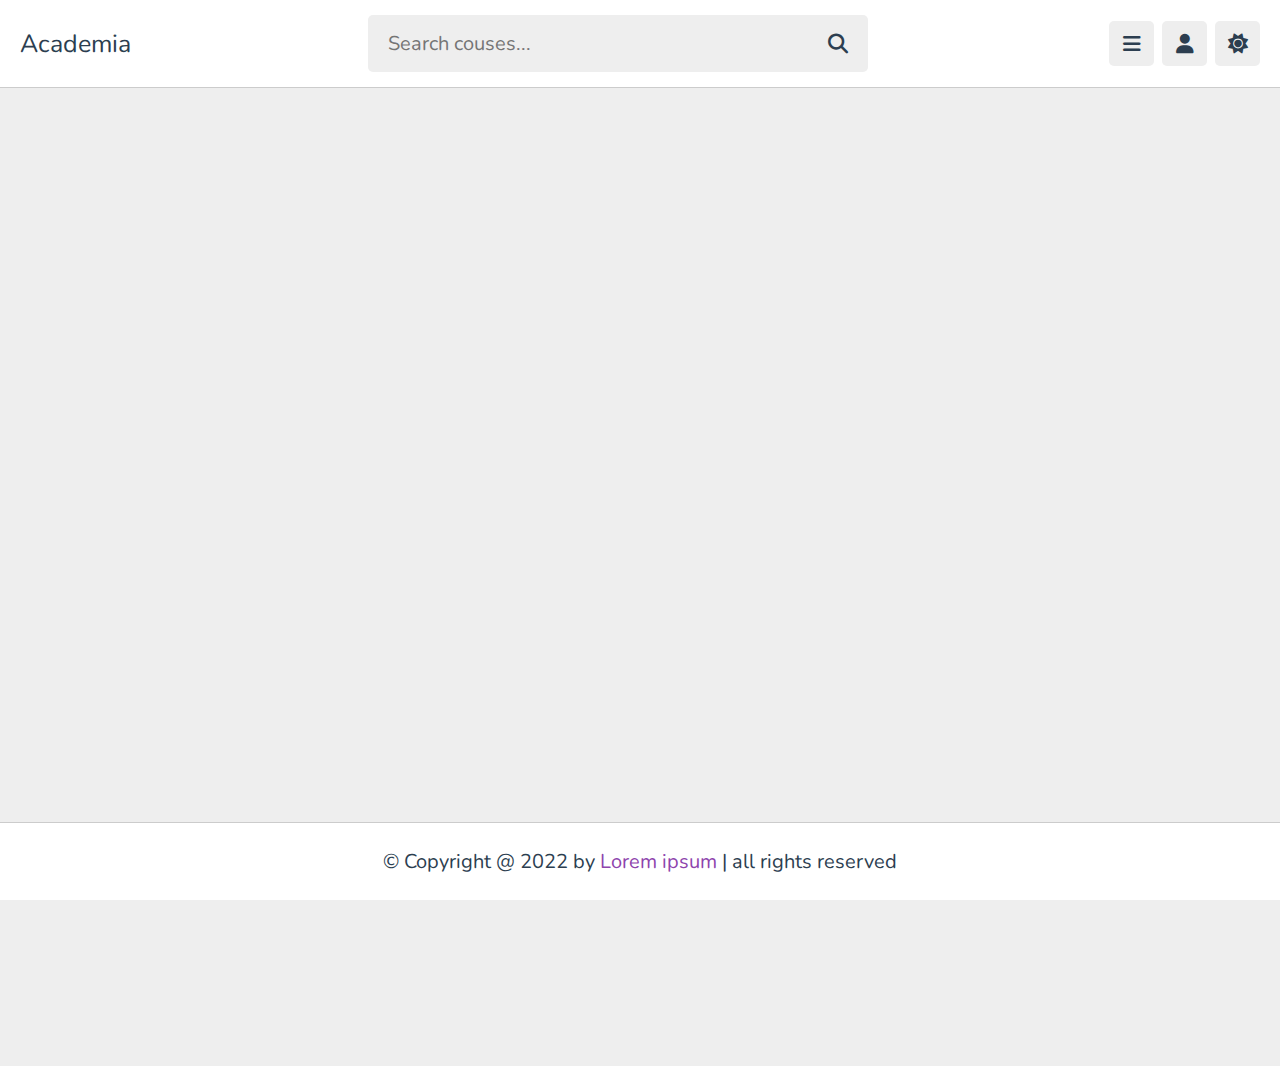
==== index.html @ 210a1cc4 "Created: Basic Settings + Header, Sidebar, Footer" ====
<!DOCTYPE html>
<html lang="en">
  <head>
    <meta charset="UTF-8" />
    <meta http-equiv="X-UA-Compatible" content="IE=edge" />
    <meta name="viewport" content="width=device-width, initial-scale=1.0" />
    <title>Academia - home</title>
    <!-- font awesome -->
    <link
      rel="stylesheet"
      href="https://cdnjs.cloudflare.com/ajax/libs/font-awesome/6.1.2/css/all.min.css"
    />
    <link rel="preconnect" href="https://fonts.googleapis.com" />
    <link rel="preconnect" href="https://fonts.gstatic.com" crossorigin />
    <link
      href="https://fonts.googleapis.com/css2?family=Nunito:wght@200;300;400;500;600;700&display=swap"
      rel="stylesheet"
    />
    <link rel="stylesheet" href="css/style.css" />
  </head>
  <body>
    <header class="header">
      <div class="header__wrapper">
        <a class="header__logo" href="index.html">Academia</a>
        <form class="header__form" action="#">
          <input
            class="header__search"
            type="search"
            placeholder="Search couses..."
            maxlength="100"
            required
          />
          <button class="fas fa-search header__btn" type="submit"></button>
        </form>
        <div class="header__icons">
          <button class="fas fa-bars header__icon" id="menu-btn"></button>
          <button
            class="fas fa-search header__icon header__search-mobile"
            id="search-btn"
          ></button>
          <button class="fas fa-user header__icon" id="user-btn"></button>
          <button class="fas fa-sun header__icon" id="theme-btn"></button>
        </div>
        <div class="profile header__profile">
          <img class="profile__avatar" src="./img/pic-1.jpg" alt="Jack Brown" />
          <span class="profile__name">Jack Brown</span>
          <span class="profile__position">student</span>
          <a class="btn btn-block btn-main profile__btn" href="profile.html"
            >view profile</a
          >
          <div class="btn-flex">
            <a
              class="btn btn-block btn-orange profile__initialize"
              href="login.html"
              >login</a
            >
            <a
              class="btn btn-block btn-orange profile__initialize"
              href="register.html"
              >register</a
            >
          </div>
        </div>
      </div>
    </header>
    <main>
      <aside class="sidebar">
        <button class="btn sidebar__close-btn" id="sidebar-close">
          <i class="fas fa-times"></i>
        </button>
        <div class="profile sidebar__profile">
          <img class="profile__avatar" src="./img/pic-1.jpg" alt="Jack Brown" />
          <span class="profile__name">Jack Brown</span>
          <span class="profile__position">student</span>
          <a class="btn btn-block btn-main profile__btn" href="profile.html"
            >view profile</a
          >
        </div>
        <nav class="navbar">
          <ul class="navbar__list">
            <li class="navbar__item">
              <a class="navbar__link" href="index.html">
                <i class="fas fa-home navbar__icon"></i>
                <span class="navbar__text">Home</span>
              </a>
            </li>
            <li class="navbar__item">
              <a class="navbar__link" href="about.html">
                <i class="fas fa-question navbar__icon"></i>
                <span class="navbar__text">About Us</span>
              </a>
            </li>
            <li class="navbar__item">
              <a class="navbar__link" href="courses.html">
                <i class="fas fa-graduation-cap navbar__icon"></i>
                <span class="navbar__text">Courses</span>
              </a>
            </li>
            <li class="navbar__item">
              <a class="navbar__link" href="teachers.html">
                <i class="fas fa-chalkboard-user navbar__icon"></i>
                <span class="navbar__text">Teachers</span>
              </a>
            </li>
            <li class="navbar__item">
              <a class="navbar__link" href="contact.html">
                <i class="fas fa-headset navbar__icon"></i>
                <span class="navbar__text">Contact Us</span>
              </a>
            </li>
          </ul>
        </nav>
      </aside>
    </main>
    <footer class="footer">
      <p class="footer__text">
        &copy; Copyright @ 2022 by <span>Lorem ipsum</span> | all rights
        reserved
      </p>
    </footer>
    <script src="js/script.js"></script>
  </body>
</html>
---- css/style.css ----
@import 'settings.css';
@import 'header.css';
@import 'profile.css';
@import 'sidebar.css';
@import 'navbar.css';

@import 'footer.css';

@import 'media.css';
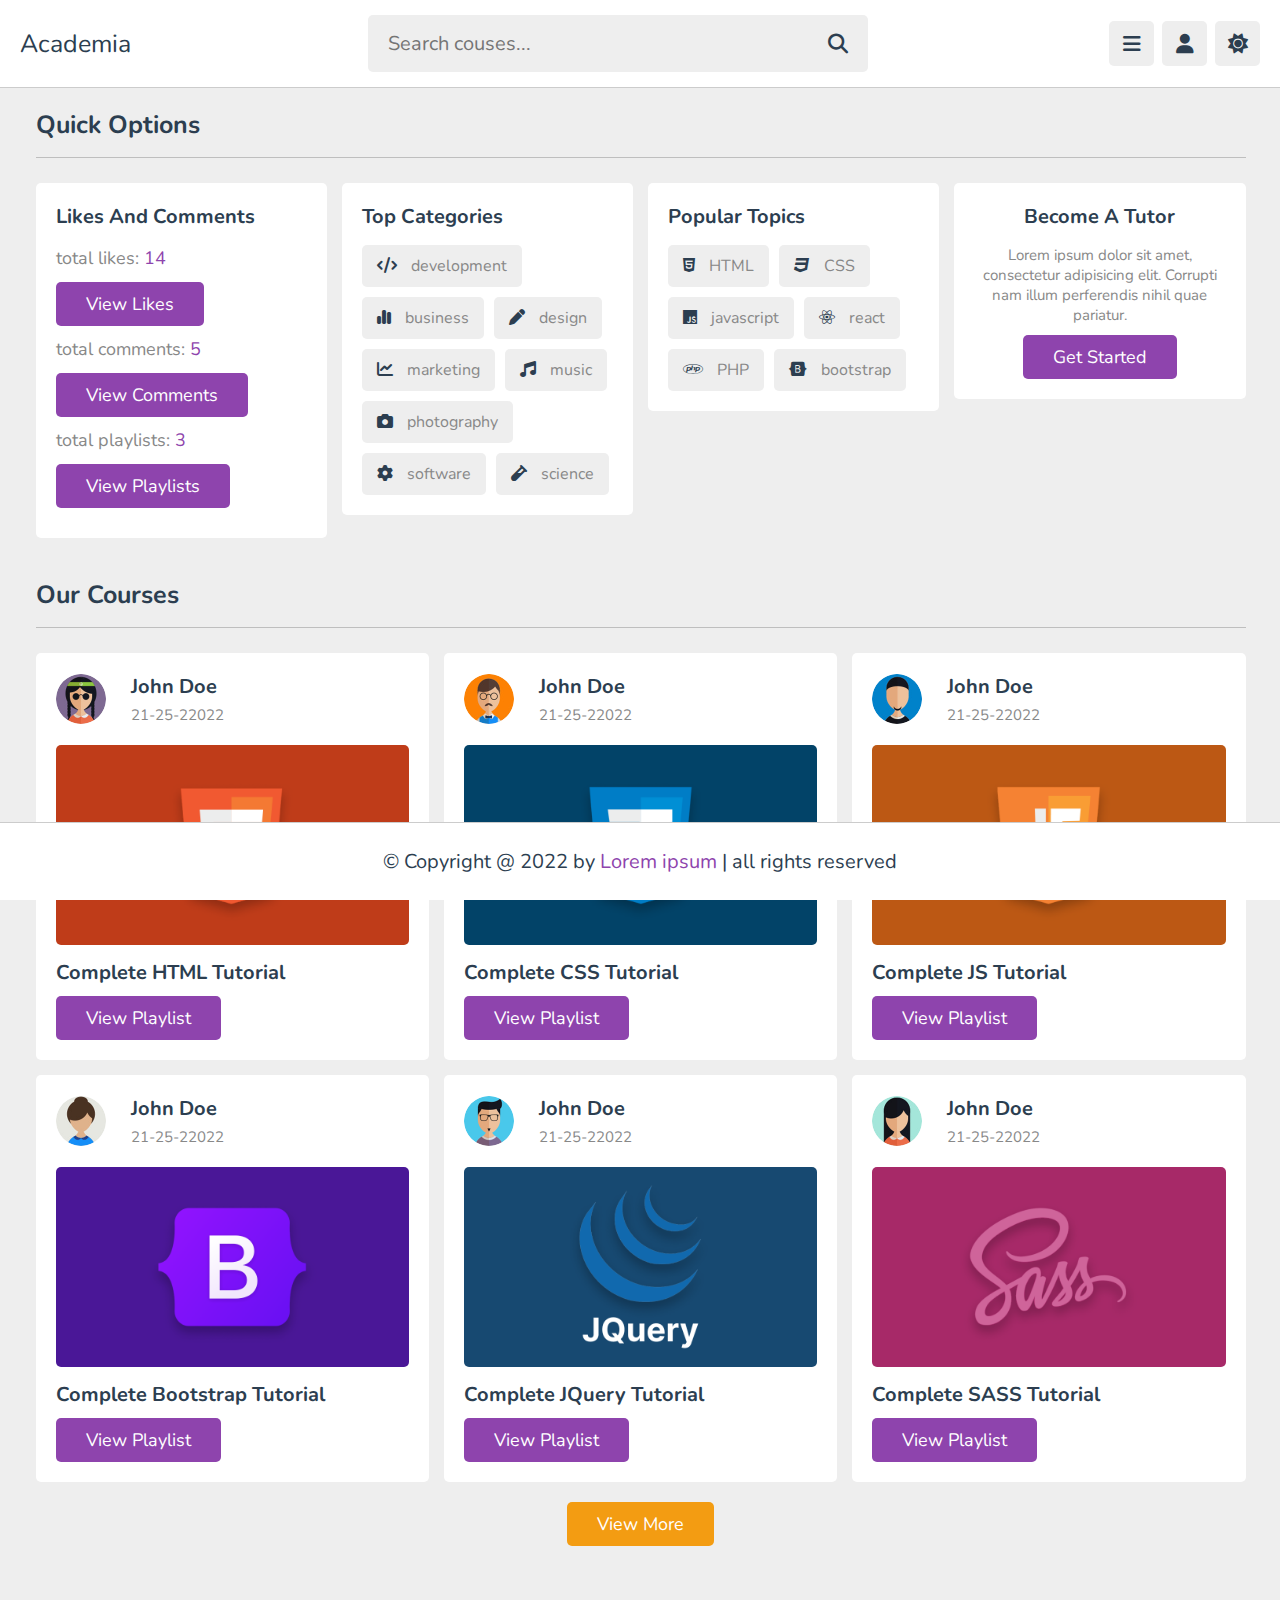
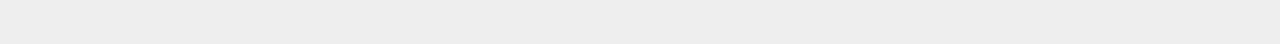
==== commit 7914b7a5: "Completed and Filled Index Page" ====
--- a/index.html
+++ b/index.html
@@ -63,7 +63,7 @@
         </div>
       </div>
     </header>
-    <main>
+    <main class="content">
       <aside class="sidebar">
         <button class="btn sidebar__close-btn" id="sidebar-close">
           <i class="fas fa-times"></i>
@@ -111,6 +111,265 @@
           </ul>
         </nav>
       </aside>
+      <div class="content__wrapper">
+        <section class="hero">
+          <h2 class="section-title hero__title">Quick Options</h2>
+          <div class="hero__wrapper">
+            <div class="hero__box hero-box">
+              <h3 class="hero-box__heading">likes and comments</h3>
+              <div class="hero-box__info">total likes: <span>14</span></div>
+              <a class="btn btn-inline btn-main hero-box__view" href="#"
+                >view likes</a
+              >
+              <div class="hero-box__info">total comments: <span>5</span></div>
+              <a class="btn btn-inline btn-main hero-box__view" href="#"
+                >view comments</a
+              >
+              <div class="hero-box__info">total playlists: <span>3</span></div>
+              <a class="btn btn-inline btn-main hero-box__view" href="#"
+                >view playlists</a
+              >
+            </div>
+
+            <div class="hero__box hero-box">
+              <h3 class="hero-box__heading">top categories</h3>
+              <div class="hero-box__wrapper">
+                <a class="hero-box__link" href="#">
+                  <i class="fas fa-code hero-box__icon"></i>
+                  <span class="hero-box__category">development</span>
+                </a>
+                <a class="hero-box__link" href="#">
+                  <i class="fas fa-chart-simple hero-box__icon"></i>
+                  <span class="hero-box__category">business</span>
+                </a>
+                <a class="hero-box__link" href="#">
+                  <i class="fas fa-pen hero-box__icon"></i>
+                  <span class="hero-box__category">design</span>
+                </a>
+                <a class="hero-box__link" href="#">
+                  <i class="fas fa-chart-line hero-box__icon"></i>
+                  <span class="hero-box__category">marketing</span>
+                </a>
+                <a class="hero-box__link" href="#">
+                  <i class="fas fa-music hero-box__icon"></i>
+                  <span class="hero-box__category">music</span>
+                </a>
+                <a class="hero-box__link" href="#">
+                  <i class="fas fa-camera hero-box__icon"></i>
+                  <span class="hero-box__category">photography</span>
+                </a>
+                <a class="hero-box__link" href="#">
+                  <i class="fas fa-cog hero-box__icon"></i>
+                  <span class="hero-box__category">software</span>
+                </a>
+                <a class="hero-box__link" href="#">
+                  <i class="fas fa-vial hero-box__icon"></i>
+                  <span class="hero-box__category">science</span>
+                </a>
+              </div>
+            </div>
+
+            <div class="hero__box hero-box">
+              <h3 class="hero-box__heading">popular topics</h3>
+              <div class="hero-box__wrapper">
+                <a class="hero-box__link" href="#">
+                  <i class="fab fa-html5 hero-box__icon"></i>
+                  <span class="hero-box__category">HTML</span>
+                </a>
+                <a class="hero-box__link" href="#">
+                  <i class="fab fa-css3 hero-box__icon"></i>
+                  <span class="hero-box__category">CSS</span>
+                </a>
+                <a class="hero-box__link" href="#">
+                  <i class="fab fa-js hero-box__icon"></i>
+                  <span class="hero-box__category">javascript</span>
+                </a>
+                <a class="hero-box__link" href="#">
+                  <i class="fab fa-react hero-box__icon"></i>
+                  <span class="hero-box__category">react</span>
+                </a>
+                <a class="hero-box__link" href="#">
+                  <i class="fab fa-php hero-box__icon"></i>
+                  <span class="hero-box__category">PHP</span>
+                </a>
+                <a class="hero-box__link" href="#">
+                  <i class="fab fa-bootstrap hero-box__icon"></i>
+                  <span class="hero-box__category">bootstrap</span>
+                </a>
+              </div>
+            </div>
+
+            <div class="hero__box hero__box-tutor hero-box">
+              <h3 class="hero-box__heading">become a tutor</h3>
+              <p class="hero-box__descr">
+                Lorem ipsum dolor sit amet, consectetur adipisicing elit.
+                Corrupti nam illum perferendis nihil quae pariatur.
+              </p>
+              <a
+                class="btn btn-inline btn-main hero-box__start"
+                href="register.html"
+                >get started</a
+              >
+            </div>
+          </div>
+        </section>
+        <section class="courses">
+          <h2 class="section-title">our courses</h2>
+          <div class="courses__wrapper">
+            <div class="courses__box courses-box">
+              <div class="courses-box__info">
+                <img
+                  class="courses-box__avatar"
+                  src="./img/pic-2.jpg"
+                  alt="John Doe"
+                />
+                <div class="courses-box__person">
+                  <h3 class="courses-box__name">John Doe</h3>
+                  <span class="courses-box__date">21-25-22022</span>
+                </div>
+              </div>
+              <img
+                class="courses-box__thumb"
+                src="./img/thumb-1.png"
+                alt="Complete HTML tutorial"
+              />
+              <h3 class="courses-box__title">complete HTML tutorial</h3>
+              <a
+                class="btn btn-inline btn-main courses-box__view"
+                href="playlist.html"
+                >view playlist</a
+              >
+            </div>
+            <div class="courses__box courses-box">
+              <div class="courses-box__info">
+                <img
+                  class="courses-box__avatar"
+                  src="./img/pic-3.jpg"
+                  alt="John Doe"
+                />
+                <div class="courses-box__person">
+                  <h3 class="courses-box__name">John Doe</h3>
+                  <span class="courses-box__date">21-25-22022</span>
+                </div>
+              </div>
+              <img
+                class="courses-box__thumb"
+                src="./img/thumb-2.png"
+                alt="Complete CSS tutorial"
+              />
+              <h3 class="courses-box__title">complete CSS tutorial</h3>
+              <a
+                class="btn btn-inline btn-main courses-box__view"
+                href="playlist.html"
+                >view playlist</a
+              >
+            </div>
+            <div class="courses__box courses-box">
+              <div class="courses-box__info">
+                <img
+                  class="courses-box__avatar"
+                  src="./img/pic-4.jpg"
+                  alt="John Doe"
+                />
+                <div class="courses-box__person">
+                  <h3 class="courses-box__name">John Doe</h3>
+                  <span class="courses-box__date">21-25-22022</span>
+                </div>
+              </div>
+              <img
+                class="courses-box__thumb"
+                src="./img/thumb-3.png"
+                alt="Complete JS tutorial"
+              />
+              <h3 class="courses-box__title">complete JS tutorial</h3>
+              <a
+                class="btn btn-inline btn-main courses-box__view"
+                href="playlist.html"
+                >view playlist</a
+              >
+            </div>
+            <div class="courses__box courses-box">
+              <div class="courses-box__info">
+                <img
+                  class="courses-box__avatar"
+                  src="./img/pic-5.jpg"
+                  alt="John Doe"
+                />
+                <div class="courses-box__person">
+                  <h3 class="courses-box__name">John Doe</h3>
+                  <span class="courses-box__date">21-25-22022</span>
+                </div>
+              </div>
+              <img
+                class="courses-box__thumb"
+                src="./img/thumb-4.png"
+                alt="Complete Bootstrap tutorial"
+              />
+              <h3 class="courses-box__title">complete Bootstrap tutorial</h3>
+              <a
+                class="btn btn-inline btn-main courses-box__view"
+                href="playlist.html"
+                >view playlist</a
+              >
+            </div>
+            <div class="courses__box courses-box">
+              <div class="courses-box__info">
+                <img
+                  class="courses-box__avatar"
+                  src="./img/pic-6.jpg"
+                  alt="John Doe"
+                />
+                <div class="courses-box__person">
+                  <h3 class="courses-box__name">John Doe</h3>
+                  <span class="courses-box__date">21-25-22022</span>
+                </div>
+              </div>
+              <img
+                class="courses-box__thumb"
+                src="./img/thumb-5.png"
+                alt="Complete jQuery tutorial"
+              />
+              <h3 class="courses-box__title">complete jQuery tutorial</h3>
+              <a
+                class="btn btn-inline btn-main courses-box__view"
+                href="playlist.html"
+                >view playlist</a
+              >
+            </div>
+            <div class="courses__box courses-box">
+              <div class="courses-box__info">
+                <img
+                  class="courses-box__avatar"
+                  src="./img/pic-7.jpg"
+                  alt="John Doe"
+                />
+                <div class="courses-box__person">
+                  <h3 class="courses-box__name">John Doe</h3>
+                  <span class="courses-box__date">21-25-22022</span>
+                </div>
+              </div>
+              <img
+                class="courses-box__thumb"
+                src="./img/thumb-6.png"
+                alt="Complete SASS tutorial"
+              />
+              <h3 class="courses-box__title">complete SASS tutorial</h3>
+              <a
+                class="btn btn-inline btn-main courses-box__view"
+                href="playlist.html"
+                >view playlist</a
+              >
+            </div>
+          </div>
+          <div class="courses__more-wrapper">
+            <a
+              href="courses.html"
+              class="btn btn-inline btn-orange courses__more"
+              >view more</a
+            >
+          </div>
+        </section>
+      </div>
     </main>
     <footer class="footer">
       <p class="footer__text">
--- a/css/style.css
+++ b/css/style.css
@@ -3,6 +3,8 @@
 @import 'profile.css';
 @import 'sidebar.css';
 @import 'navbar.css';
+@import 'hero.css';
+@import 'courses.css';
 
 @import 'footer.css';
 
